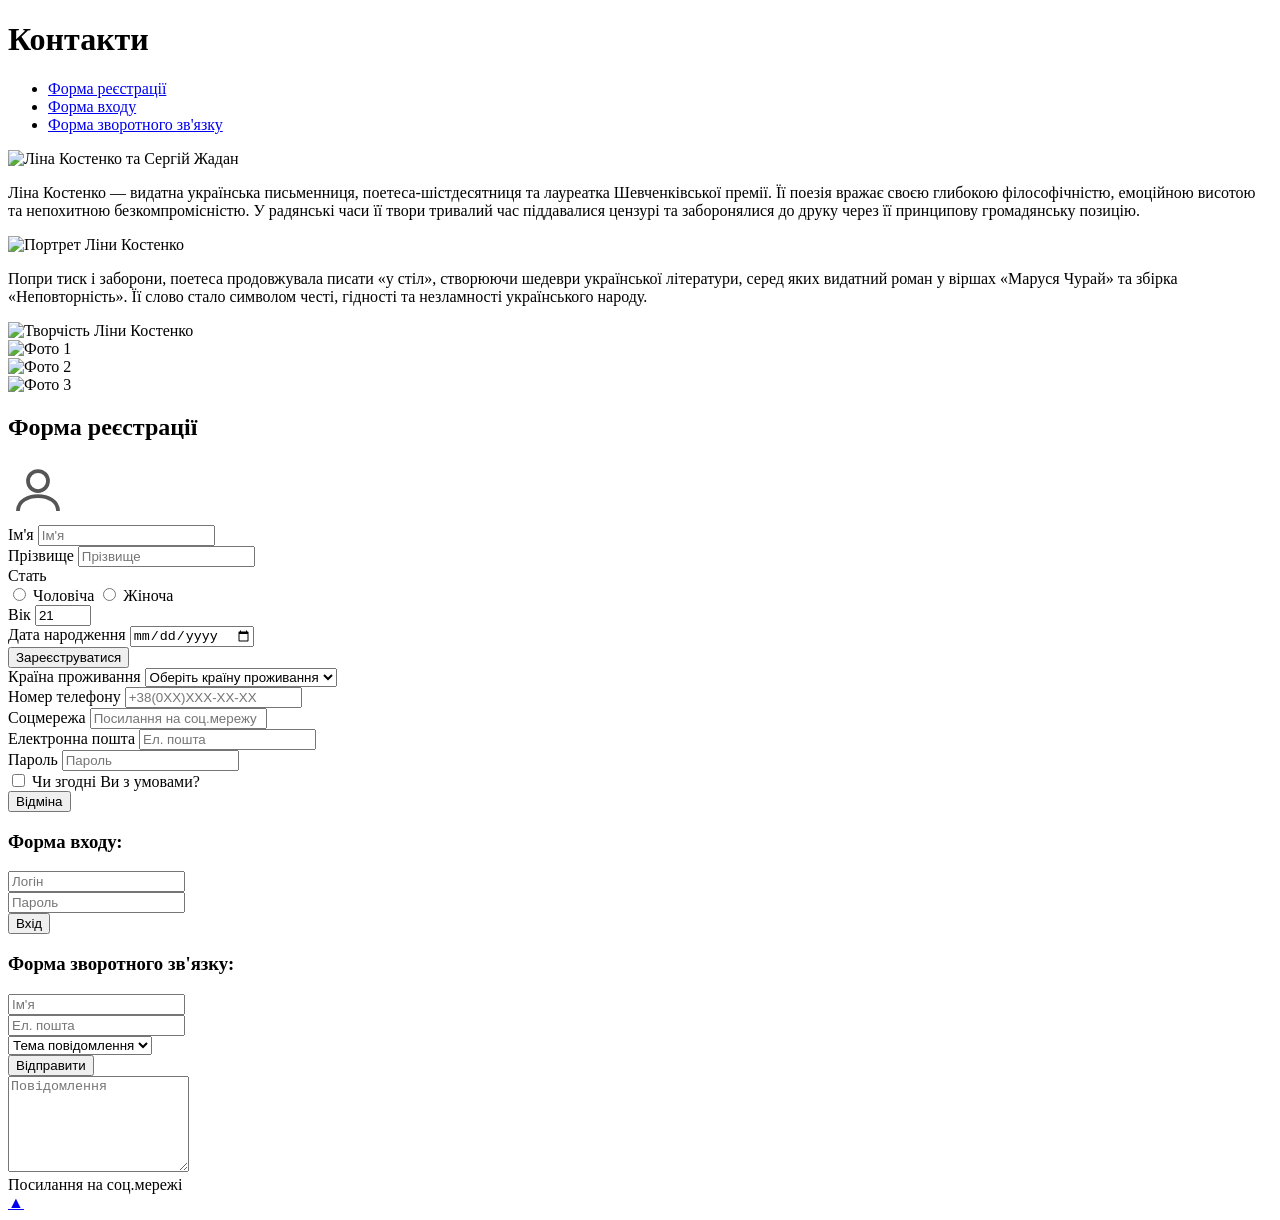
==== contact.html @ 011b7347 "Add index.html and contact.html" ====
<!DOCTYPE html>
<html lang="uk">
<head>
    <meta charset="UTF-8">
    <meta name="viewport" content="width=device-width, initial-scale=1.0">
    <title>Контакти</title>
    <link rel="stylesheet" href="css/styles.css">
</head>
<body class="contact-body">

    <!-- Заголовок лабораторної -->
    <header class="header" id="headerr">
        <h1>Контакти</h1>
         <nav>
            <ul class="nav-menu">
                <li><a href="#registerForm">Форма реєстрації</a></li>
                <li><a href="#login">Форма входу</a></li>
                <li><a href="#conection">Форма зворотного зв'язку</a></li>
            </ul>
        </nav>
    </header>

    <div class="contact-container">

        <!-- Верхній блок з позиціонуванням та float -->
        <div class="top-grid">
            <div class="info-block">
              <img src="images/757700_4.jpg" alt="Ліна Костенко та Сергій Жадан" class="float-img-left">
              <p>
                 Ліна Костенко — видатна українська письменниця, поетеса-шістдесятниця та лауреатка Шевченківської премії. 
                 Її поезія вражає своєю глибокою філософічністю, емоційною висотою та непохитною безкомпромісністю. 
                 У радянські часи її твори тривалий час піддавалися цензурі та заборонялися до друку через її принципову громадянську позицію.
              </p>

              <img src="images/Kostenko Lina Vasilivna.jpg" alt="Портрет Ліни Костенко" class="float-img-right">
              <p>
                  Попри тиск і заборони, поетеса продовжувала писати «у стіл», створюючи шедеври української літератури, 
                  серед яких видатний роман у віршах «Маруся Чурай» та збірка «Неповторність». 
                  Її слово стало символом честі, гідності та незламності українського народу.
              </p>


              <img src="images/imageBook.jfif" alt="Творчість Ліни Костенко" class="no-float-img">


            </div>

            <!-- Блок із картками (stacked relative/absolute) -->
                       <div class="cards-block">
                  <!-- шар 1 -->
                   <div class="stacked-card card-red">
                   <img src="images/imageBook.jfif" alt="Фото 1">
                  </div>

                          <!-- шар 2 -->
                <div class="stacked-card card-blue">
             <img src="images/imageBook.jfif" alt="Фото 2">
             </div>

                   <!--шар 3 -->
             <div class="stacked-card card-orange">
            <img src="images/imageBook.jfif" alt="Фото 3">
         </div>
       </div>

  
              


        <!-- Головна Форма Реєстрації-->
        <form class="main-form" id="registerForm" action="#" method="POST">
            <h2>Форма реєстрації</h2>
            <div class="form-content">
        <!-- ЛІВА КОЛОНКА -->
        <div class="form-col">
            <!-- Аватарка (іконка користувача) -->
            <div class="avatar-circle">
                <svg width="60" height="60" viewBox="0 0 24 24" fill="none" stroke="#555" stroke-width="1.5">
                    <circle cx="12" cy="8" r="4"></circle>
                    <path d="M4 20c0-4 4-6 8-6s8 2 8 6"></path>
                </svg>
            </div>

            <!-- Поле: Ім'я -->
            <div class="form-group">
                <label for="fname">Ім'я</label>
                <input type="text" id="fname" name="fname" placeholder="Ім'я" required minlength="2">
            </div>

            <!-- Поле: Прізвище -->
            <div class="form-group">
                <label for="lname">Прізвище</label>
                <input type="text" id="lname" name="lname" placeholder="Прізвище" required>
            </div>

            <!-- Поле: Стать -->
            <div class="form-group">
                <label>Стать</label>
                <div class="radio-group">
                    <label class="radio-label">
                        <input type="radio" name="gender" value="male" required> Чоловіча
                    </label>
                    <label class="radio-label">
                        <input type="radio" name="gender" value="female"> Жіноча
                    </label>
                </div>
            </div>

            <!-- Поле: Вік -->
            <div class="form-group inline-group">
                <label for="age">Вік</label>
                <input type="number" id="age" name="age" value="21" min="12" max="100">
            </div>

            <!-- Поле: Дата народження -->
            <div class="form-group inline-group">
                <label for="bday">Дата народження</label>
                <input type="date" id="bday" name="bday">
            </div>

            <!-- Кнопка надсилання в лівій колонці -->
            <div class="form-btn-wrapper btn-left">
                <button type="submit" class="form-btn">Зареєструватися</button>
            </div>
        </div>

        <!-- ПРАВА КОЛОНКА -->
        <div class="form-col">
            <!-- Поле: Країна проживання -->
            <div class="form-group">
                <label for="country">Країна проживання</label>
                <select id="country" name="country">
                    <option value="">Оберіть країну проживання</option>
                    <option value="ua">Україна</option>
                    <option value="pl">Польща</option>
                    <option value="de">Німеччина</option>
                </select>
            </div>

            <!-- Поле: Номер телефону -->
            <div class="form-group">
                <label for="phone">Номер телефону</label>
                <input type="tel" id="phone" name="phone" placeholder="+38(0XX)XXX-XX-XX">
            </div>

            <!-- Поле: Соцмережа -->
            <div class="form-group">
                <label for="social"> Соцмережа</label>
                <input type="url" id="social" name="social" placeholder="Посилання на соц.мережу">
            </div>

            <!-- Поле: Електронна пошта -->
            <div class="form-group">
                <label for="email">Електронна пошта</label>
                <input type="email" id="email" name="email" placeholder="Ел. пошта" required>
            </div>

            <!-- Поле: Пароль -->
            <div class="form-group">
                <label for="password">Пароль</label>
                <input type="password" id="password" name="password" placeholder="Пароль" required minlength="6">
            </div>

            <!-- Поле: Згода з умовами -->
            <div class="form-group checkbox-group">
                <input type="checkbox" id="terms" name="terms" required>
                <label for="terms">Чи згодні Ви з умовами?</label>
            </div>

            <!-- Кнопка скидання в правій колонці -->
            <div class="form-btn-wrapper btn-right">
                <button type="reset" class="form-btn">Відміна</button>
            </div>
        </div>
    </div>
</form>





       
<!-- 1. ФОРМА ВХОДУ (у контейнері для центрування) -->
<div class="login-form-container">
    <form class="login-form" id="login" action="#" method="POST">
        <h3>Форма входу:</h3>
        
        <div class="form-group">
            <input type="text" name="login" placeholder="Логін" required>
        </div>
        
        <div class="form-group">
            <input type="password" name="login_pass" placeholder="Пароль" required>
        </div>
        
        <div class="btn-center">
            <button type="submit" class="form-btn">Вхід</button>
        </div>
    </form>
</div>

<!-- 2. ФОРМА ЗВОРОТНОГО ЗВ'ЯЗКУ (на всю ширину) -->
<form class="feedback-form" id=conection action="#" method="POST">
    <h3>Форма зворотного зв'язку:</h3>
    
    <div class="feedback-grid">
        <!-- Ліва колонка -->
        <div class="feedback-left">
            <div class="form-group">
                <input type="text" name="fb_name" placeholder="Ім'я" required>
            </div>
            
            <div class="form-group">
                <input type="email" name="fb_email" placeholder="Ел. пошта" required>
            </div>
            
            <div class="form-group">
                <select name="fb_subject">
                    <option value="">Тема повідомлення</option>
                    <option value="question">Запитання</option>
                    <option value="cooperation">Співпраця</option>
                </select>
            </div>
            
            <div class="btn-left-align">
                <button type="submit" class="form-btn">Відправити</button>
            </div>
        </div>
        
        <!-- Права колонка -->
        <div class="feedback-right">
            <textarea name="fb_message" placeholder="Повідомлення" rows="6"></textarea>
        </div>
    </div>
</form>

       
        <div class="social-bar">
            <span>Посилання на соц.мережі</span>
            <div class="social-icons">
                <a href="https://www.instagram.com/lina_kostenko__ua/" class="circle-icon"></a>
                <a href="https://uk.wikipedia.org/wiki/%D0%9A%D0%BE%D1%81%D1%82%D0%B5%D0%BD%D0%BA%D0%BE_%D0%9B%D1%96%D0%BD%D0%B0_%D0%92%D0%B0%D1%81%D0%B8%D0%BB%D1%96%D0%B2%D0%BD%D0%B0" class="circle-icon"></a>
                <a href="https://esu.com.ua/article-3960" class="circle-icon"></a>
            </div>
        </div> 

    </div>

    <a href="#headerr" class="scroll-top-btn" title="Нагору">▲</a>




</body>
</html>
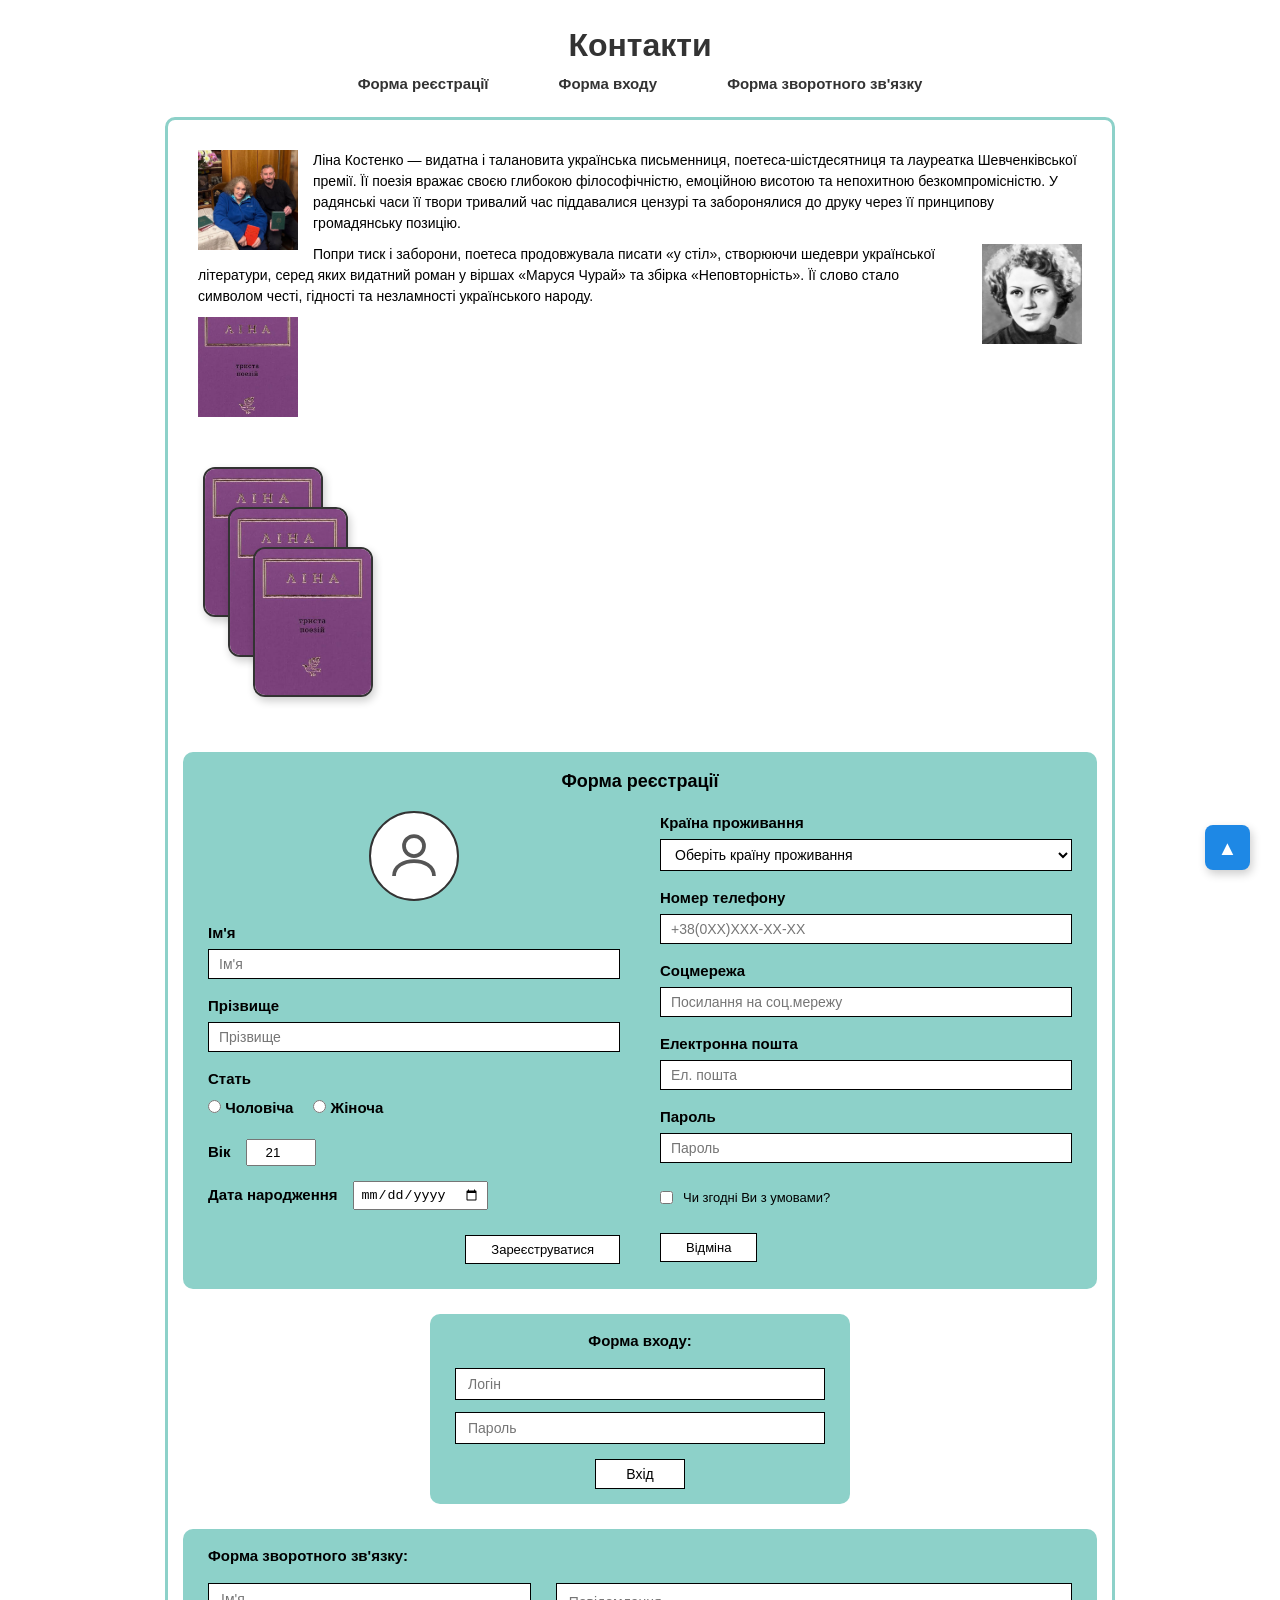
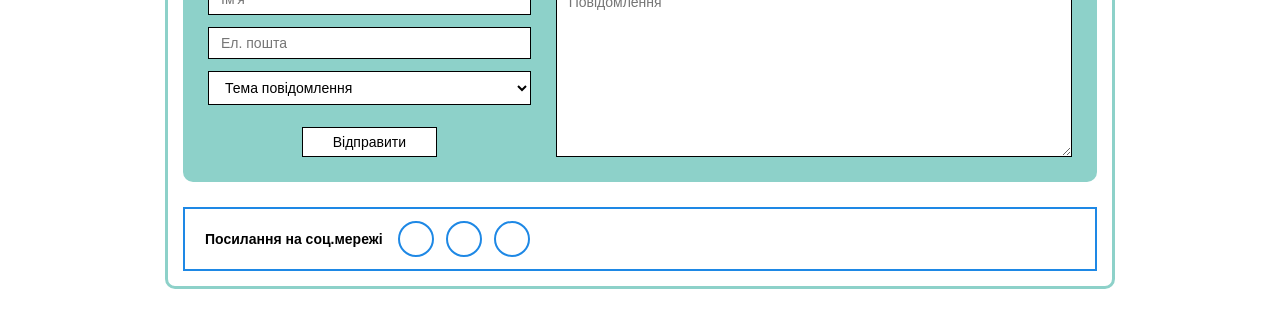
==== commit 99cc0a9d: "contact.html update" ====
--- a/contact.html
+++ b/contact.html
@@ -27,7 +27,7 @@
             <div class="info-block">
               <img src="images/757700_4.jpg" alt="Ліна Костенко та Сергій Жадан" class="float-img-left">
               <p>
-                 Ліна Костенко — видатна українська письменниця, поетеса-шістдесятниця та лауреатка Шевченківської премії. 
+                 Ліна Костенко — видатна і талановита українська письменниця, поетеса-шістдесятниця та лауреатка Шевченківської премії. 
                  Її поезія вражає своєю глибокою філософічністю, емоційною висотою та непохитною безкомпромісністю. 
                  У радянські часи її твори тривалий час піддавалися цензурі та заборонялися до друку через її принципову громадянську позицію.
               </p>
--- a/css/styles.css
+++ b/css/styles.css
@@ -0,0 +1,729 @@
+/* ==========================================
+   1. СКИДАННЯ ТА БАЗОВІ СТИЛІ (Box Model)
+   ========================================== */
+* {
+    box-sizing: border-box;
+    margin: 0;
+    padding: 0;
+}
+
+body {
+    font-family: 'Segoe UI', Tahoma, Geneva, Verdana, sans-serif;
+    line-height: 1.6;
+    color: #333;
+    background-color: #f9f9f9;
+}
+
+.container {
+    max-width: 1300px;
+    margin: 20px auto;
+    padding: 20px;
+    background-color: #fff;
+    border: 3px solid #8dd1c9;
+    border-radius: 10px;
+}
+
+/* ==========================================
+   2. ШАПКА ТА НАВІГАЦІЯ (index.html)
+   ========================================== */
+.header-main {
+    border-radius: 10px;
+    padding: 15px;
+    text-align: center;
+    background-color: #8dd1c9;
+    margin: 10px auto;
+    max-width: 1300px;
+}
+
+.header-main h1 {
+    font-size: 35px;
+    letter-spacing: 5px;
+    margin-bottom: 15px;
+}
+
+.nav-menu {
+    list-style: none;
+    display: flex;
+    align-items: center;
+    justify-content: center;
+    gap: 50px;
+    flex-wrap: wrap;
+}
+
+.nav-menu li {       
+    display: inline; 
+}
+
+.nav-menu a {
+    text-decoration: none;
+    color: #333;
+    font-weight: bold;
+    font-size: 15px;
+    padding: 5px 10px;
+    transition: color 0.3s ease;
+}
+
+.nav-menu a:hover {
+    color: #00253a;
+    text-decoration: underline;
+}
+
+/* ==========================================
+   3. СЕКЦІЇ ТА ТИПОГРАФІКА
+   ========================================== */
+.section-box {
+    margin-bottom: 30px;
+}
+
+.section-box h2 {
+    text-align: center;
+    letter-spacing: 2px;
+    margin-bottom: 20px;
+    color: #222;
+    text-transform: uppercase;
+}
+
+p a {
+    color: #5f7c96;          /* Синій колір посилання */
+    text-decoration: underline; /* Підкреслення */
+    transition: color 0.2s ease;
+}
+
+p a:hover {
+    color: #07355d;          /* Зміна кольору на зелений при наведенні */
+}
+
+blockquote {
+    margin: 20px 0;
+    padding: 15px 20px;
+    background: #e7eaee;
+    border-left: 5px solid #8dd1c9;
+    font-style: italic;
+}
+
+blockquote cite {
+    display: block;
+    margin-top: 8px;
+    font-weight: bold;
+    font-style: normal;
+    text-align: right;
+}
+
+hr {
+    border: 0;
+    height: 1px;
+    background: #ccc;
+    margin: 30px 0;
+}
+
+
+.list-wrapper {
+    padding-left: 30px; /* Або margin-left: 30px; */
+}
+
+.list-wrapper ul {
+    padding-left: 25px; /* Зсуває вкладений список вправо */
+}
+
+/* ==========================================
+   4. ГАЛЕРЕЯ (ФОТО)
+   ========================================== */
+.gallery-grid {
+    display: flex;
+    justify-content: space-between;
+    gap: 15px;
+    flex-wrap: wrap;
+}
+
+.gallery-item {
+    flex: 1;
+    min-width: 250px;
+    background: #e0e0e0;
+    padding: 15px;
+    text-align: center;
+    border-radius: 4px;
+}
+
+.gallery-item img {
+    max-width: 100%;
+    height: auto;
+    display: block;
+    margin: 0 auto 10px auto;
+}
+
+.gallery-item figcaption {
+    font-size: 14px;
+    color: #555;
+    font-weight: 500;
+}
+
+/* ==========================================
+   5. ТАБЛИЦІ
+   ========================================== */
+.custom-table {
+    width: 100%;
+    border-collapse: collapse;
+    margin-top: 15px;
+    position: relative;
+}
+
+.custom-table th, 
+.custom-table td {
+    border: 1px solid #777;
+    padding: 10px;
+    text-align: left;
+}
+
+.custom-table th {
+    background-color: #f2f2f2;
+}
+
+.custom-table caption {
+    margin-bottom: 10px;
+    font-style: italic;
+}
+
+/* ------------------------------------------
+   Стилізація підвалу (.footer-main)
+   ------------------------------------------ */
+.footer-main {
+    text-align: center;         
+    background-color: #fdfcfc;   
+    margin: 20px auto 10px auto;   /* Зовнішні відступи */
+    max-width: 1000px;           /* Максимальна ширина */
+}
+
+.footer-main p {
+    font-size: 14px;             /* Розмір шрифту */
+    color: #333333;            /* Темно-сірий колір тексту */
+    margin: 0;                   /* Скидаємо стандартний відступ абзацу */
+    line-height: 1.5;            /* Міжрядковий інтервал */
+}
+
+
+/* ==========================================
+   6. СТОРІНКА КОНТАКТІВ ТА ФОРМИ (contact.html)
+   ========================================== */
+.contact-body {
+    background-color: #fff;
+    padding: 20px;
+}
+
+.header {
+    text-align: center;
+    margin-bottom: 20px;
+}
+
+.contact-container {
+    max-width: 950px;
+    margin: 0 auto;
+    border: 3px solid #8dd1c9;
+    border-radius: 10px;
+    padding: 15px;
+    position: relative;
+}
+
+/* ==========================================
+   БЛОК ІЗ ОБТІКАННЯМ (FLOAT) ТА ТЕКСТОМ
+   ========================================== */
+
+.info-block {
+    padding: 15px;
+    background-color: #fff;
+    margin-bottom: 20px;
+}
+
+.float-img-left {
+    float: left;
+    width: 100px;
+    height: 100px;
+    object-fit: cover;
+    margin-right: 15px;  /* Відступ від картинки до тексту справа */
+    margin-bottom: 10px; /* Відступ від картинки до тексту знизу */
+}
+
+.float-img-right {
+    float: right;
+    width: 100px;
+    height: 100px;
+    object-fit: cover;
+    margin-left: 15px;   /* Відступ від картинки до тексту зліва */
+    margin-bottom: 10px; /* Відступ знизу */
+}
+
+.info-block p {
+    font-size: 14px;
+    line-height: 1.5;
+    color: #000;
+    margin-bottom: 10px;
+}
+
+.no-float-img {
+    float: none;         /* Вимикаємо обтікання */
+    display: block;      /* Перетворюємо на блоковий елемент */
+    width: 100px;
+    height: 100px;
+    object-fit: cover;
+    margin-top: 10px;
+}
+
+
+/* ==========================================
+   ВЕРХНІЙ БЛОК: СІТКА ТА НАКЛАДАННЯ КАРТОК
+   ========================================== */
+
+/* 2. Центральний блок із картками */
+.cards-block {
+    position: relative;
+    min-height: 280px;
+}
+
+/* Базовий стиль для всіх 3-х карток */
+.stacked-card {
+    position: absolute;
+    width: 120px;
+    height: 150px;
+    border: 2px solid #333;
+    border-radius: 12px;
+    overflow: hidden;
+    box-shadow: 2px 4px 8px rgba(0, 0, 0, 0.2);
+}
+
+.stacked-card img {
+    width: 100%;
+    height: 100%;
+    object-fit: cover;
+}
+
+/*  шар 1 */
+.card-red {
+    top: 15px;
+    left: 20px;
+    z-index: 1;
+}
+
+/* шар 2 */
+.card-blue {
+    top: 55px;
+    left: 45px;
+    z-index: 2;
+}
+
+/*  шар 3 */
+.card-orange {
+    top: 95px;
+    left: 70px;
+    z-index: 3;
+}
+
+
+
+/* ==========================================
+   ФОРМА РЕЄСТРАЦІЇ (.main-form)
+   ========================================== */
+
+/* Блакитний фон та чорна рамка форми */
+.main-form {
+    background-color: #8dd1c9; /* Блакитний колір за макетом */
+    padding: 15px 25px 25px 25px;
+    margin-top: 20px;
+    border-radius: 10px;
+}
+
+.main-form h2 {
+    font-size: 18px;
+    font-weight: bold;
+    color: #000;
+    margin-bottom: 15px;
+    text-align: center;
+}
+
+/* Двоколоночний макет (50% / 50%) */
+.form-content {
+    display: flex;
+    gap: 40px;
+}
+
+.form-col {
+    flex: 1;
+}
+
+/* Кругла іконка аватара */
+.avatar-circle {
+    width: 90px;
+    height: 90px;
+    border: 2px solid #333;
+    border-radius: 50%;
+    background-color: #fff;
+    display: flex;
+    align-items: center;
+    justify-content: center;
+    margin: 0 auto 20px auto;
+}
+
+/* Відступи та налаштування полів */
+.form-group {
+    margin-bottom: 15px;
+}
+
+.form-group label {
+    display: block;
+    font-size: 15px;
+    font-weight: bold;
+    color: #000;
+    margin-bottom: 4px;
+}
+
+.form-group input[type="text"],
+.form-group input[type="tel"],
+.form-group input[type="url"],
+.form-group input[type="email"],
+.form-group input[type="password"],
+.form-group select {
+    width: 100%;
+    padding: 6px 10px;
+    font-size: 14px;
+    border: 1px solid #000;
+    background-color: #fff;
+    box-sizing: border-box;
+    outline: none;
+}
+
+/* Властивості при фокусі */
+.form-group input:focus,
+.form-group select:focus {
+    border-color: #1e88e5;
+    box-shadow: 0 0 4px rgba(30, 136, 229, 0.4);
+}
+
+/* Рядкові блоки для Віку та Дати народження */
+.inline-group {
+    display: flex;
+    align-items: center;
+    gap: 15px;
+}
+
+.inline-group label {
+    margin-bottom: 0;
+    white-space: nowrap;
+}
+
+.inline-group input[type="number"] {
+    width: 70px;
+    padding: 4px;
+    text-align: center;
+}
+
+.inline-group input[type="date"] {
+    padding: 4px 6px;
+}
+
+/* Радіокнопки та чекбокси */
+.radio-group {
+    display: flex;
+    gap: 20px;
+    align-items: center;
+    margin-top: 5px;
+}
+
+.radio-label {
+    font-size: 14px;
+    font-weight: normal;
+    display: flex;
+    align-items: center;
+    gap: 5px;
+    cursor: pointer;
+}
+
+.checkbox-group {
+    display: flex;
+    align-items: center;
+    gap: 10px;
+    margin-top: 25px;
+}
+
+.checkbox-group label {
+    font-size: 13px;
+    font-weight: normal;
+    margin-bottom: 0;
+    cursor: pointer;
+}
+
+/* Кнопки внизу колонок */
+.form-btn-wrapper {
+    margin-top: 25px;
+    display: flex;
+}
+
+.btn-left {
+    justify-content: flex-end;
+}
+
+.btn-right {
+    justify-content: flex-start;
+}
+
+.form-btn {
+    padding: 6px 25px;
+    background-color: #fff;
+    border: 1px solid #000;
+    font-size: 13px;
+    cursor: pointer;
+    transition: background-color 0.2s ease;
+}
+
+.form-btn:hover {
+    background-color: #f0f0f0;
+}
+
+
+
+/* ==========================================
+   ФОРМА ВХОДУ (#login)
+   ========================================== */
+
+/* Контейнер для ідеального центрування форми по горизонталі */
+.login-form-container {
+    width: 100%;
+    margin: 25px 0;
+    display: flex;
+    justify-content: center; /* Центрує форму по горизонталі */
+}
+
+/* Сама форма */
+#login {
+    background-color: #8dd1c9; /* Світло-зелений колір фону за макетом */
+    padding: 15px 25px;
+    width: 100%;
+    max-width: 420px;          /* Обмежуємо ширину, щоб форма була по центру */
+    text-align: center;
+    border-radius: 10px;
+}
+
+/* Заголовок "Форма входу:" */
+#login h3 {
+    font-size: 15px;
+    font-weight: bold;
+    color: #000;
+    margin-bottom: 15px;
+    text-align: center;
+}
+
+/* Відступи між полями */
+#login .form-group {
+    margin-bottom: 12px;
+}
+
+/* Інпути Логіна та Пароля */
+#login input[type="text"],
+#login input[type="password"] {
+    width: 100%;
+    padding: 7px 12px;
+    font-size: 14px;
+    border: 1px solid #000;     /* Чорна рамка */
+    background-color: #ffffff;  /* Білий фон */
+    box-sizing: border-box;
+    outline: none;
+}
+
+/* Зміна рамки при кліку (фокусі) */
+#login input:focus {
+    border-color: #2e7d32;
+    box-shadow: 0 0 4px rgba(46, 125, 50, 0.4);
+}
+
+/* Центрування та стиль білої кнопки */
+.btn-center {
+    display: flex;
+    justify-content: center;
+    margin-top: 15px;
+}
+
+#login .form-btn {
+    padding: 6px 30px;
+    background-color: #ffffff;  /* Біла кнопка */
+    border: 1px solid #000;     /* Чорна рамка */
+    font-size: 14px;
+    cursor: pointer;
+    transition: background-color 0.2s ease;
+}
+
+#login .form-btn:hover {
+    background-color: #f0f0f0;
+}
+
+
+/* ==========================================
+   ФОРМА ЗВОРОТНОГО ЗВ'ЯЗКУ (.feedback-form)
+   ========================================== */
+
+/* Блок форми зі світло-жовтим фоном */
+.feedback-form {
+    background-color: #8dd1c9; /* Світло-жовтий колір за макетом */
+    padding: 15px 25px 25px 25px;
+    border-radius: 10px;
+}
+
+/* Заголовок "Форма зворотного зв'язку:" */
+.feedback-form h3 {
+    font-size: 15px;
+    font-weight: bold;
+    color: #000;
+    margin-bottom: 15px;
+    text-align: left;
+}
+
+/* Двоколоночний макет через Flexbox */
+.feedback-grid {
+    display: flex;
+    gap: 25px;          /* Відступ між лівою та правою колонкою */
+    align-items: stretch; /* Вирівнює колонки за висотою */
+}
+
+/* Ліва колонка */
+.feedback-left {
+    flex: 1;            /* Займає 50% ширини */
+    display: flex;
+    flex-direction: column;
+}
+
+.feedback-left .form-group {
+    margin-bottom: 12px;
+}
+
+.feedback-left input[type="text"],
+.feedback-left input[type="email"],
+.feedback-left select {
+    width: 100%;
+    padding: 7px 12px;
+    font-size: 14px;
+    border: 1px solid #000;
+    background-color: #ffffff;
+    box-sizing: border-box;
+    outline: none;
+}
+
+/* Права колонка з багаторядковим полем */
+.feedback-right {
+    flex: 1.6;          /* Трохи ширша за ліву для більшого поля повідомлення */
+}
+
+.feedback-right textarea {
+    width: 100%;
+    height: 100%;        /* Розтягується на всю висоту лівої колонки */
+    min-height: 140px;
+    padding: 10px 12px;
+    font-size: 14px;
+    font-family: inherit;
+    border: 1px solid #000;
+    background-color: #ffffff;
+    box-sizing: border-box;
+    resize: vertical;    /* Дозволяє користувачеві змінювати висоту за потреби */
+    outline: none;
+}
+
+/* Ефекти фокусування */
+.feedback-left input:focus,
+.feedback-left select:focus,
+.feedback-right textarea:focus {
+    border-color: #fbc02d;
+    box-shadow: 0 0 4px rgba(251, 192, 45, 0.6);
+}
+
+/* Вирівнювання кнопки "Відправити" по центру лівої колонки */
+.btn-left-align {
+    display: flex;
+    justify-content: center;
+    margin-top: 10px;
+}
+
+.feedback-form .form-btn {
+    padding: 6px 30px;
+    background-color: #ffffff;
+    border: 1px solid #000;
+    font-size: 14px;
+    cursor: pointer;
+    transition: background-color 0.2s ease;
+}
+
+.feedback-form .form-btn:hover {
+    background-color: #f0f0f0;
+}
+
+
+/* ==========================================
+   НИЖНЯ ПАНЕЛЬ СОЦМЕРЕЖ (.social-bar)
+   ========================================== */
+
+.social-bar {
+    display: flex;
+    align-items: center;
+    gap: 15px;                  /* Відступ між текстом та іконками */
+    margin-top: 25px;
+    padding: 12px 20px;
+    border: 2px solid #1e88e5;  /* Суцільна блакитна рамка за вашим запитом */
+    background-color: #ffffff;  /* Білий фон всередині блоку */
+}
+
+/* Текст у панелі */
+.social-bar span {
+    font-size: 14px;
+    font-weight: bold;
+    color: #000000;
+    white-space: nowrap;        /* Текст не переноситеметься на новий рядок */
+}
+
+/* Контейнер для круглих іконок */
+.social-icons {
+    display: flex;
+    align-items: center;
+    gap: 12px;                  /* Відстань між круглими іконками */
+}
+
+/* Круглі посилання-іконки */
+.circle-icon {
+    display: inline-block;
+    width: 36px;
+    height: 36px;
+    border: 2px solid #1e88e5;  /* Блакитна рамка для кожної іконки */
+    border-radius: 50%;         /* Робить блок ідеальним колом */
+    background-color: #ffffff;
+    transition: all 0.2s ease;
+}
+
+/* Ефект при наведенні курсору на іконки */
+.circle-icon:hover {
+    background-color: #bbdefb;  /* Світло-блакитний фон при наведенні */
+    transform: scale(1.08);     /* Легке збільшення іконки */
+}
+
+
+/* ==========================================
+   ФІКСОВАНА КНОПКА "ВГОРУ" (POSITION: FIXED)
+   ========================================== */
+
+.scroll-top-btn {
+    position: fixed;         /* Фіксує кнопку відносно вікна браузера */
+    bottom: 30px;            /* Відступ 30px від нижнього краю екрана */
+    right: 30px;             /* Відступ 30px від правого краю екрана */
+    z-index: 999;            /* Гарантує, що кнопка буде поверх усіх елементів */
+    width: 45px;
+    height: 45px;
+    background-color: #1e88e5;/* Синій колір стрілки як на макеті */
+    color: #ffffff;          /* Білий колір символу стрілки */
+    border-radius: 8px;      /* Трохи заокруглені кути */
+    display: flex;
+    align-items: center;
+    justify-content: center;
+    font-size: 20px;
+    text-decoration: none;   /* Прибирає стандартне підкреслення посилання */
+    box-shadow: 2px 4px 10px rgba(0, 0, 0, 0.2);
+    
+    transition: all 0.2s ease;
+}
+
+/* Ефект при наведенні мишкою */
+.scroll-top-btn:hover {
+    background-color: #1565c0; /* Темніший відтінок синього */
+    transform: translateY(-3px);/* Легкий зсув вгору при наведенні */
+}
